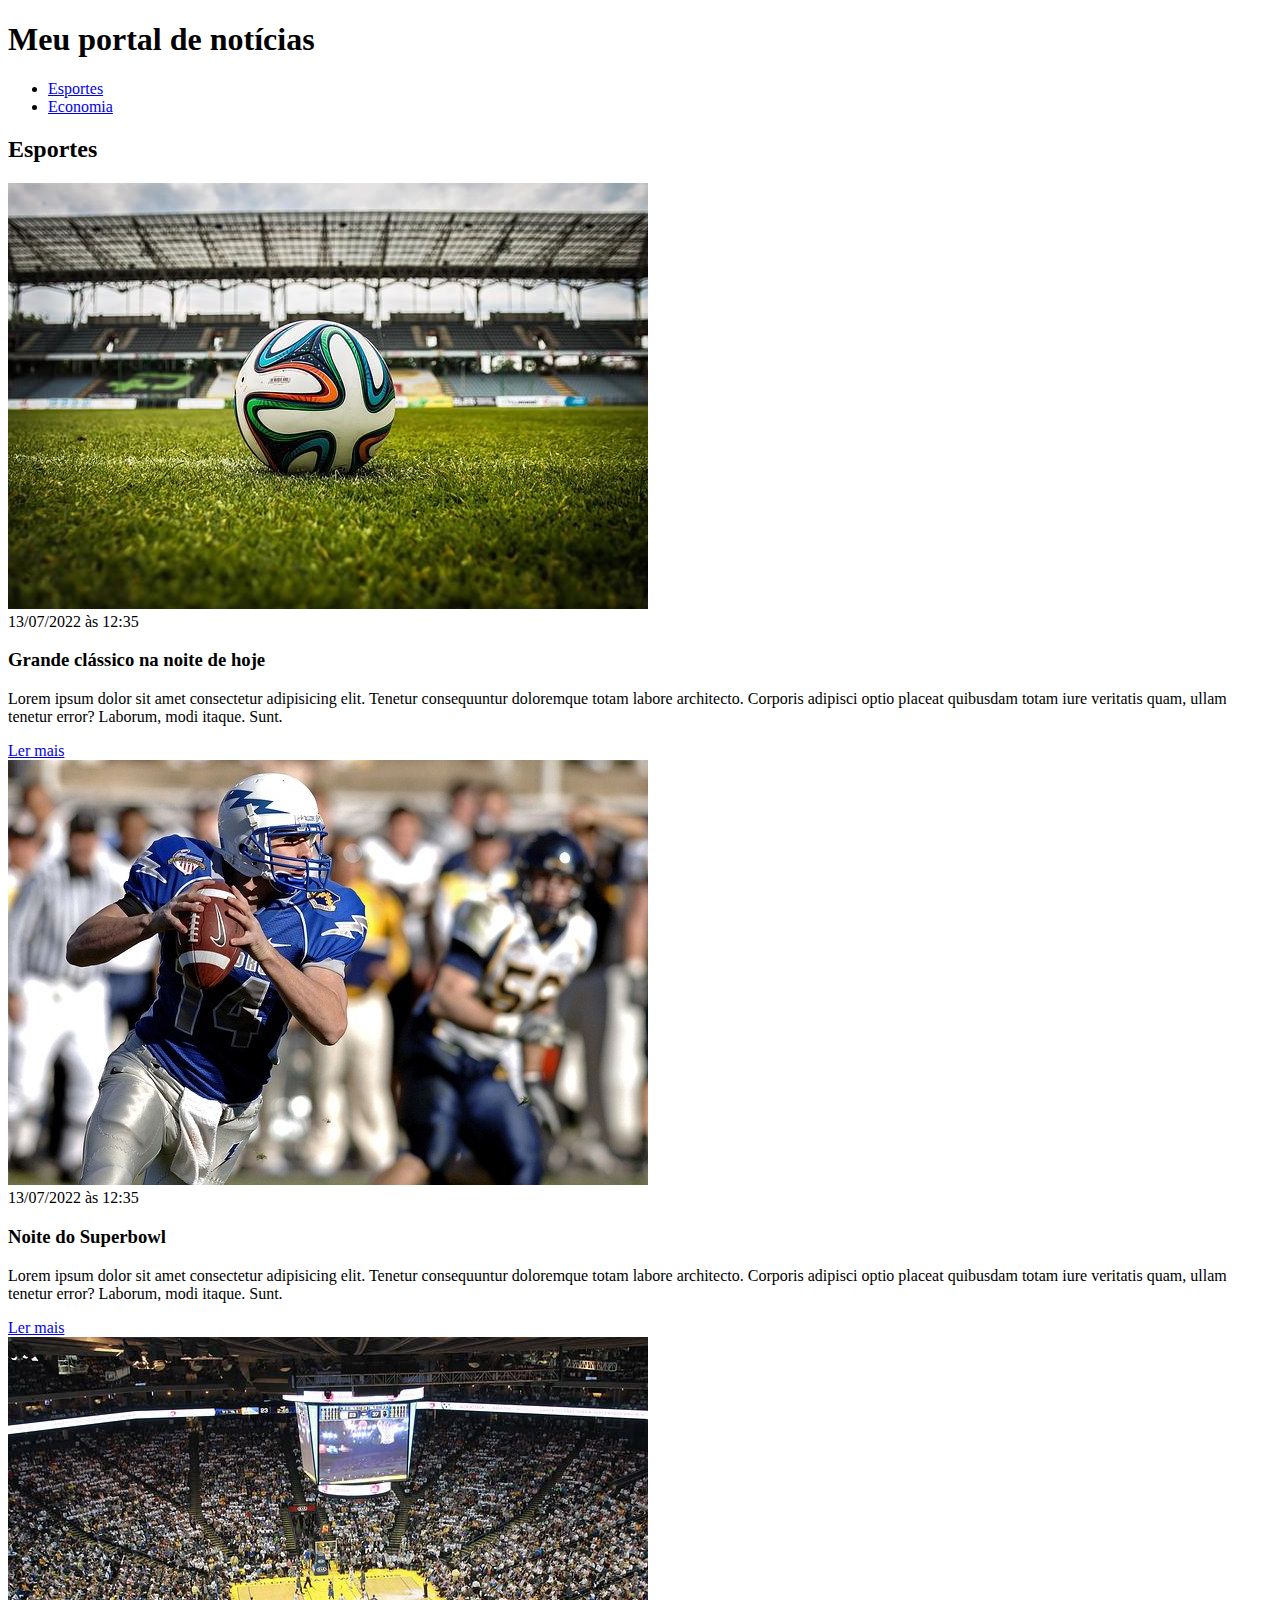
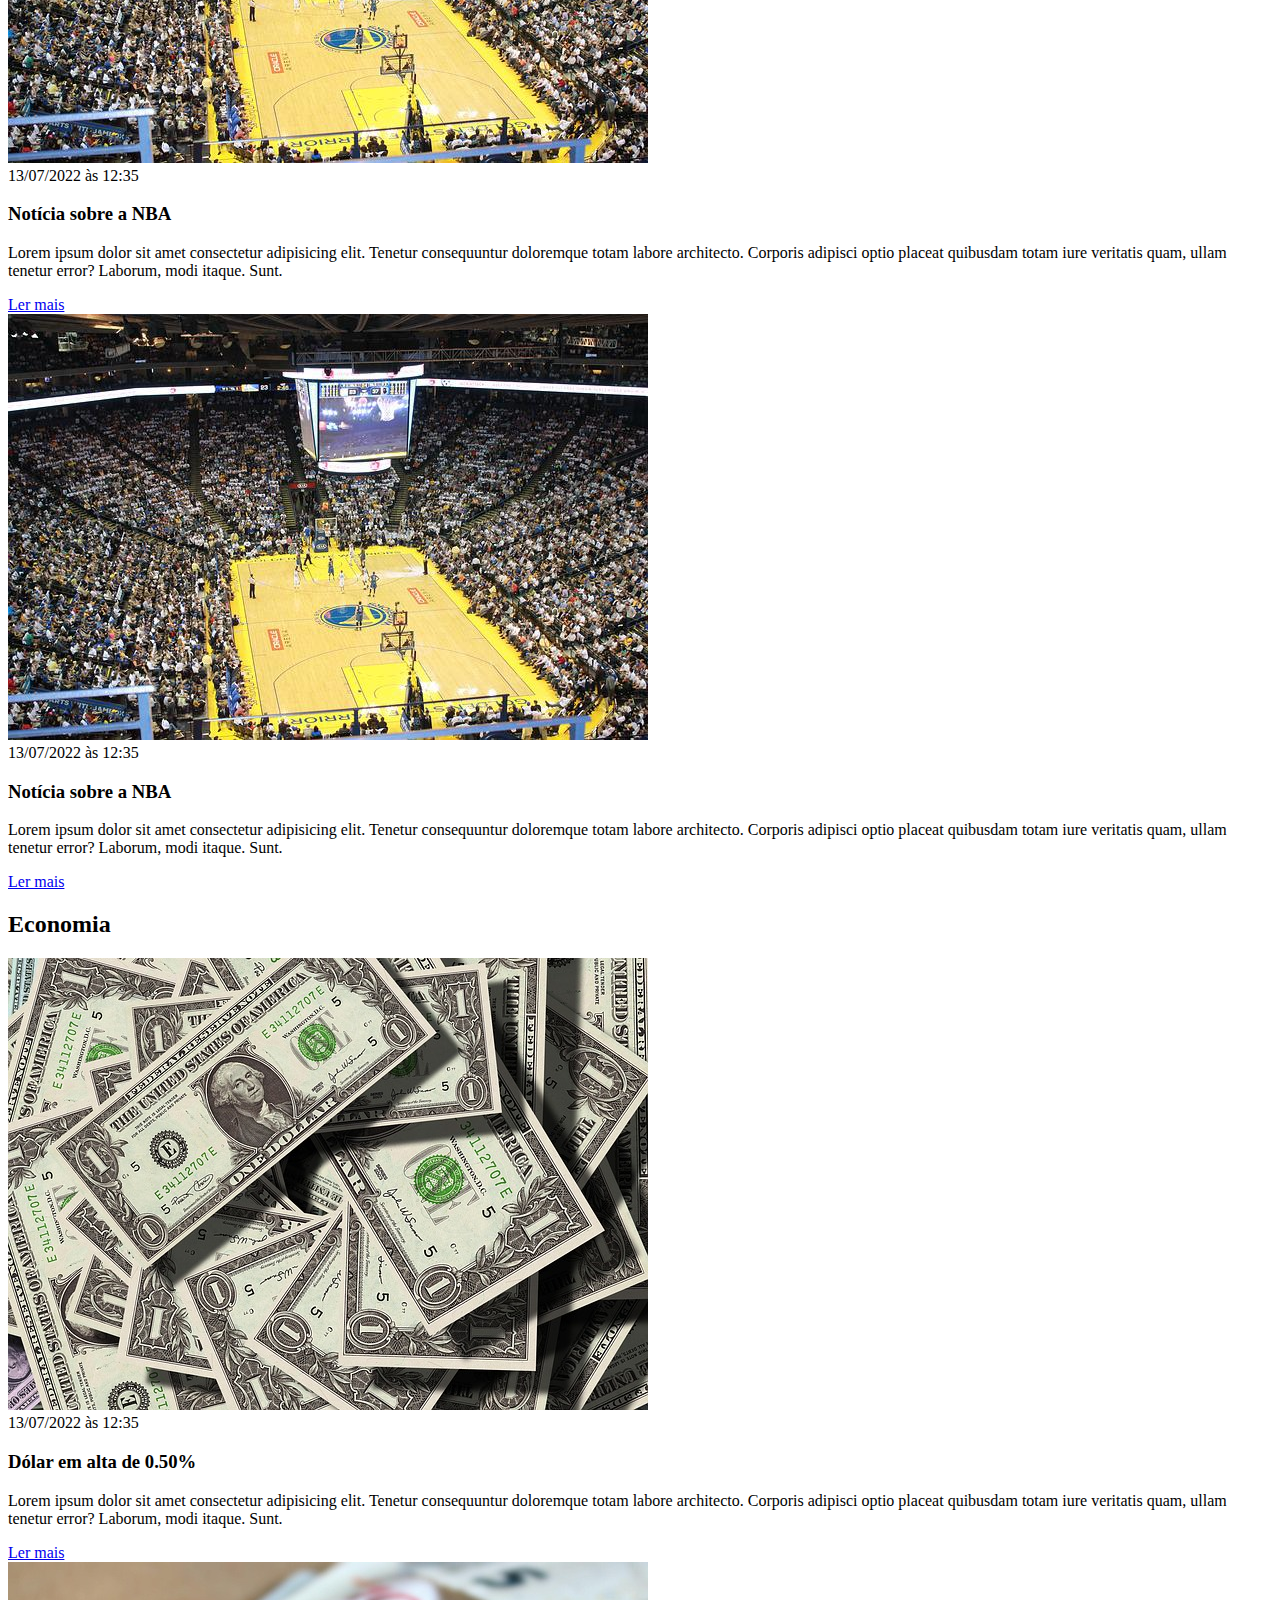
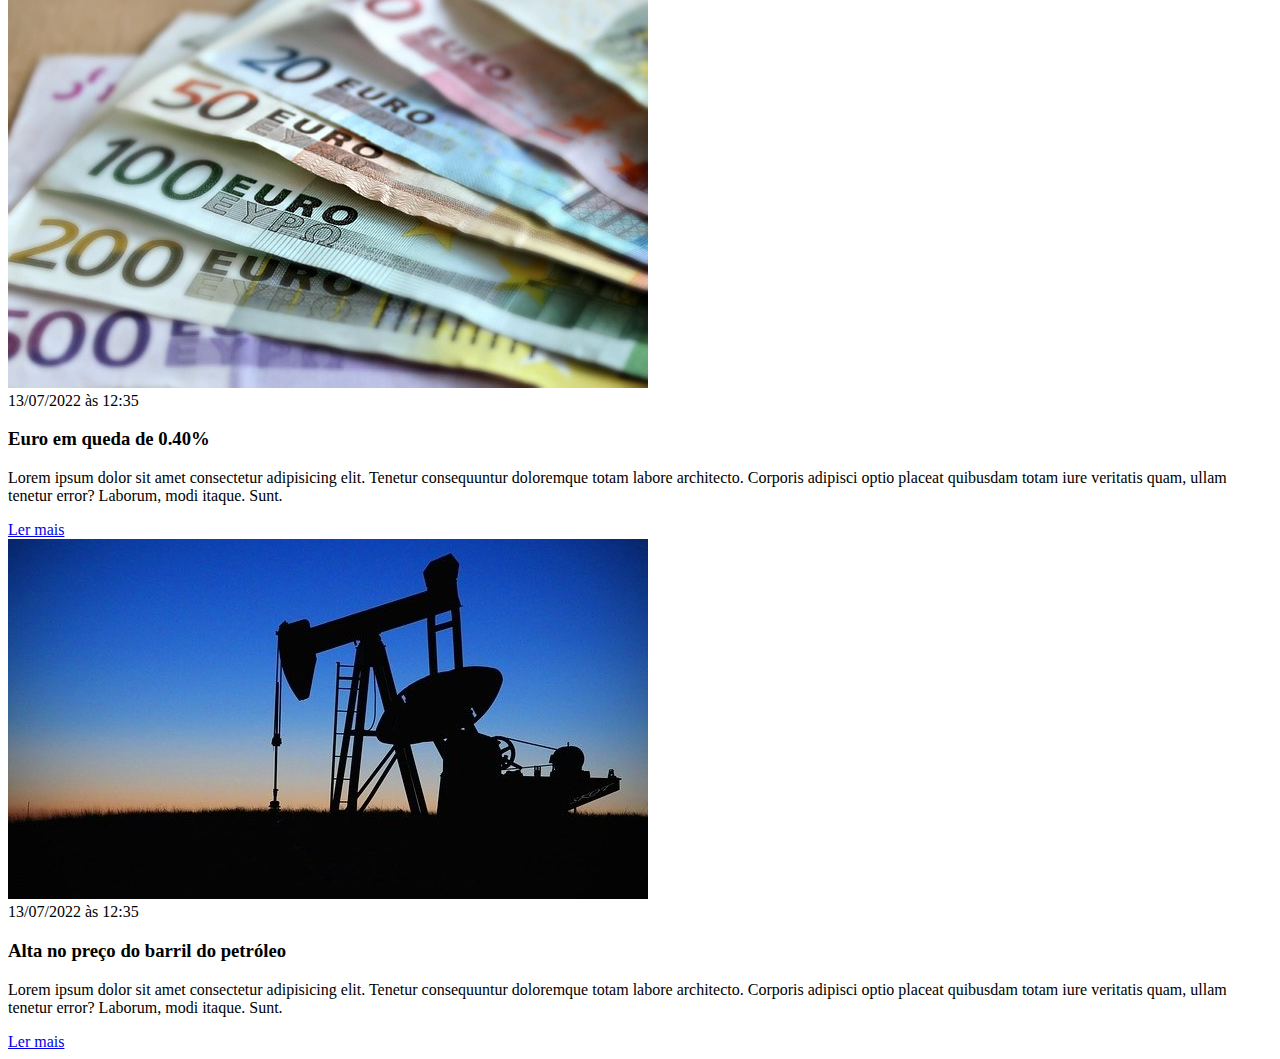
==== Exercicio-css/index.html @ bde7c399 "Parte do Projeto" ====
<!DOCTYPE html>
<html lang="pt-BR">
<head>
    <meta charset="UTF-8">
    <meta http-equiv="X-UA-Compatible" content="IE=edge">
    <meta name="viewport" content="width=device-width, initial-scale=1.0">
    <title>Meu portal de notícias</title>
    <link rel="stylesheet" href="./main.css" />
</head>
<body>
    <header>
        <h1>Meu portal de notícias</h1>
        <nav>
            <ul>
                <li>
                    <a href="#sports" title="Ir para a seção de esportes">Esportes</a>
                </li>
                <li>
                    <a href="#economy" title="Ir para a seção de notícias">Economia</a>
                </li>
            </ul>
        </nav>
    </header>
    <section>
        <h2>Esportes</h2>
        <article>
            <img src="./imagens/futebol.jpg" alt="Bola de futebol no gramado" />
            <header>
                <time>13/07/2022 às 12:35</time>
            </header>
            <h3>Grande clássico na noite de hoje</h3>
            <p>
                Lorem ipsum dolor sit amet consectetur adipisicing elit. Tenetur consequuntur doloremque totam labore architecto. Corporis adipisci optio placeat quibusdam totam iure veritatis quam, ullam tenetur error? Laborum, modi itaque. Sunt.
            </p>
            <a href="#" title="Leia a notícia completa">Ler mais</a>
        </article>
        <article>
            <img src="./imagens/futebol-americano.jpg" alt="Jogador de futebol americano correndo com a bola na mão" />
            <header>
                <time>13/07/2022 às 12:35</time>
            </header>
            <h3>Noite do Superbowl</h3>
            <p>
                Lorem ipsum dolor sit amet consectetur adipisicing elit. Tenetur consequuntur doloremque totam labore architecto. Corporis adipisci optio placeat quibusdam totam iure veritatis quam, ullam tenetur error? Laborum, modi itaque. Sunt.
            </p>
            <a href="#" title="Leia a notícia completa">Ler mais</a>
        </article>
        <article>
            <img src="./imagens/basquete.jpg" title="Vista aérea de uma quadra de basquete" />
            <header>
                <time>13/07/2022 às 12:35</time>
            </header>
            <h3>Notícia sobre a NBA</h3>
            <p>
                Lorem ipsum dolor sit amet consectetur adipisicing elit. Tenetur consequuntur doloremque totam labore architecto. Corporis adipisci optio placeat quibusdam totam iure veritatis quam, ullam tenetur error? Laborum, modi itaque. Sunt.
            </p>
            <a href="#" title="Leia a notícia completa">Ler mais</a>
        </article>
        <article>
            <img src="./imagens/basquete.jpg" title="Vista aérea de uma quadra de basquete" />
            <header>
                <time>13/07/2022 às 12:35</time>
            </header>
            <h3>Notícia sobre a NBA</h3>
            <p>
                Lorem ipsum dolor sit amet consectetur adipisicing elit. Tenetur consequuntur doloremque totam labore architecto. Corporis adipisci optio placeat quibusdam totam iure veritatis quam, ullam tenetur error? Laborum, modi itaque. Sunt.
            </p>
            <a href="#" title="Leia a notícia completa">Ler mais</a>
        </article>
    </section>
    <section>
        <h2>Economia</h2>
        <article>
            <img src="./imagens/dolares.jpg" alt="Muitos dólares" />
            <header>
                <time>13/07/2022 às 12:35</time>
            </header>
            <h3>Dólar em alta de 0.50%</h3>
            <p>
                Lorem ipsum dolor sit amet consectetur adipisicing elit. Tenetur consequuntur doloremque totam labore architecto. Corporis adipisci optio placeat quibusdam totam iure veritatis quam, ullam tenetur error? Laborum, modi itaque. Sunt.
            </p>
            <a href="#" title="Leia a notícia completa">Ler mais</a>
        </article>
        <article>
            <img src="./imagens/euro.jpg" alt="Várias notas de euro" />
            <header>
                <time>13/07/2022 às 12:35</time>
            </header>
            <h3>Euro em queda de 0.40%</h3>
            <p>
                Lorem ipsum dolor sit amet consectetur adipisicing elit. Tenetur consequuntur doloremque totam labore architecto. Corporis adipisci optio placeat quibusdam totam iure veritatis quam, ullam tenetur error? Laborum, modi itaque. Sunt.
            </p>
            <a href="#" title="Leia a notícia completa">Ler mais</a>
        </article>
        <article>
            <img src="./imagens/petroleo.jpg" alt="Extração de petróleo" />
            <header>
                <time>13/07/2022 às 12:35</time>
            </header>
            <h3>Alta no preço do barril do petróleo</h3>
            <p>
                Lorem ipsum dolor sit amet consectetur adipisicing elit. Tenetur consequuntur doloremque totam labore architecto. Corporis adipisci optio placeat quibusdam totam iure veritatis quam, ullam tenetur error? Laborum, modi itaque. Sunt.
            </p>
            <a href="#" title="Leia a notícia completa">Ler mais</a>
        </article>
    </section>
</body>
</html>
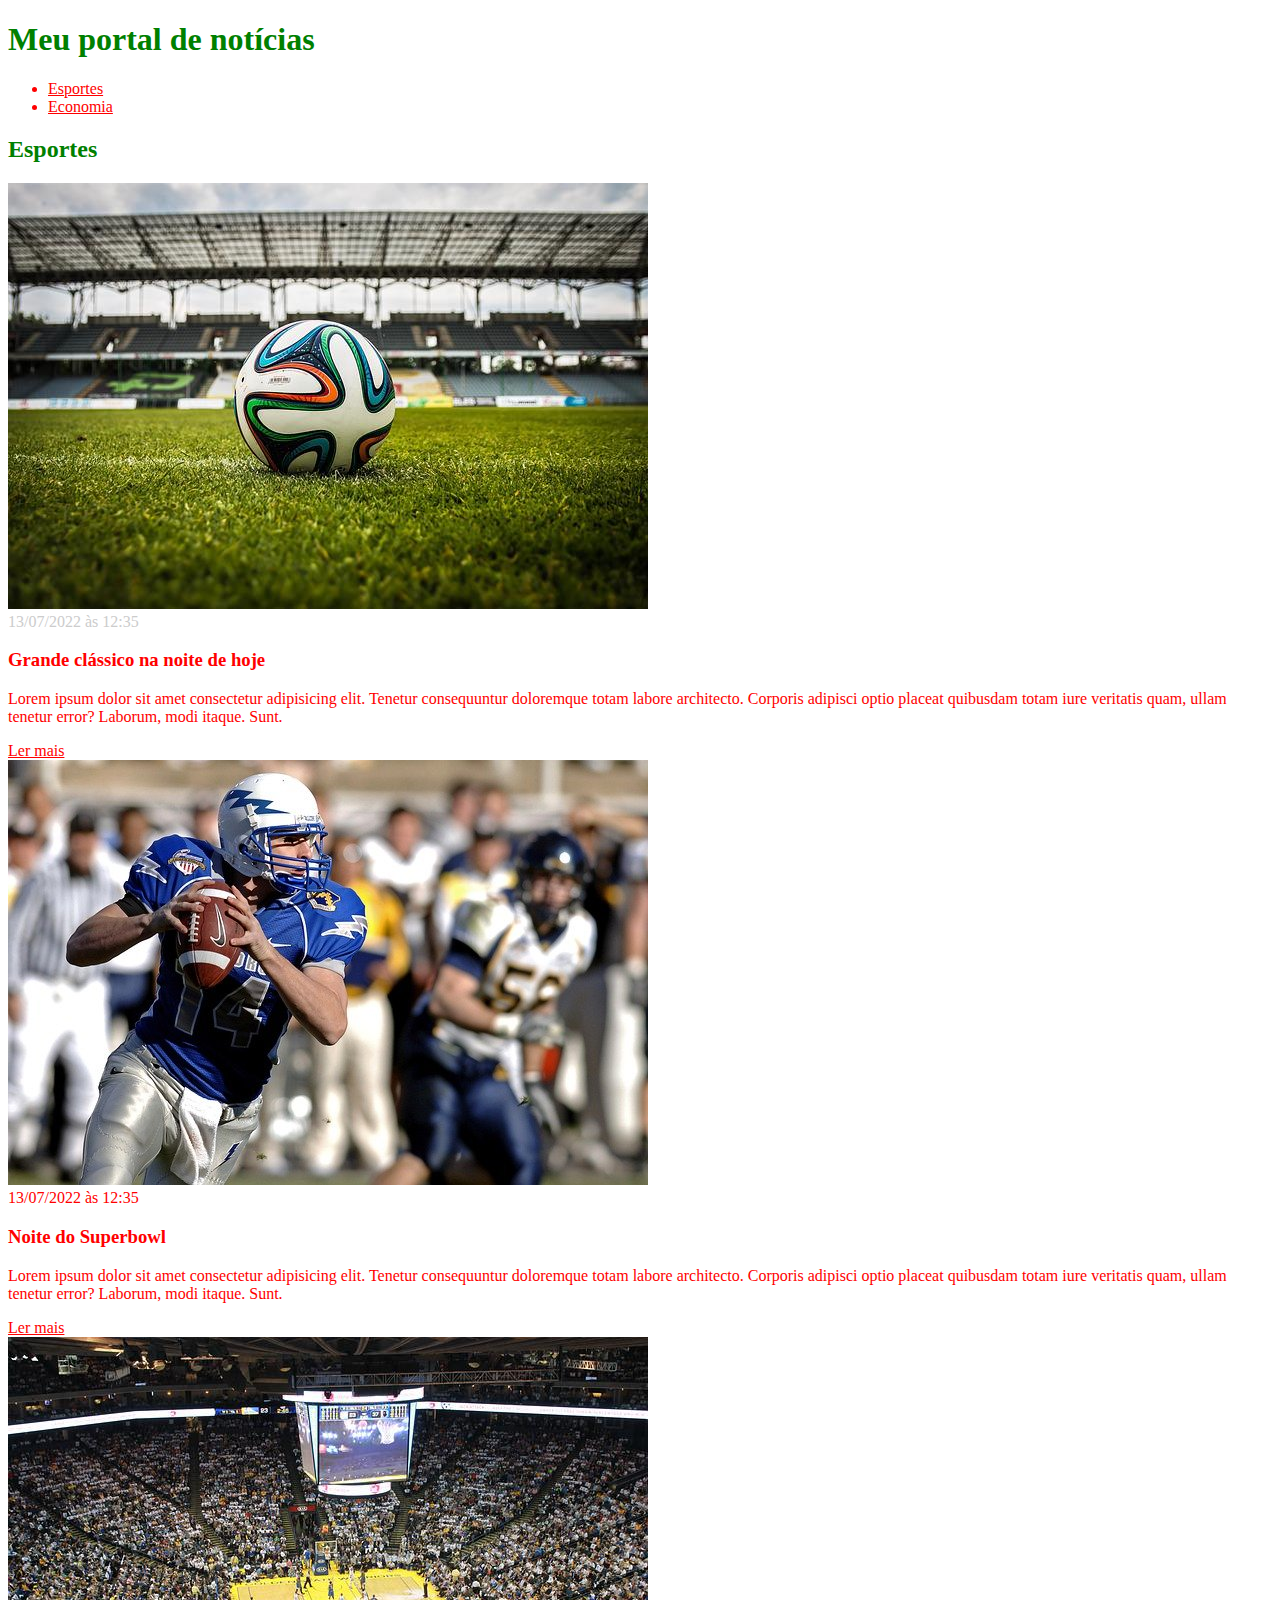
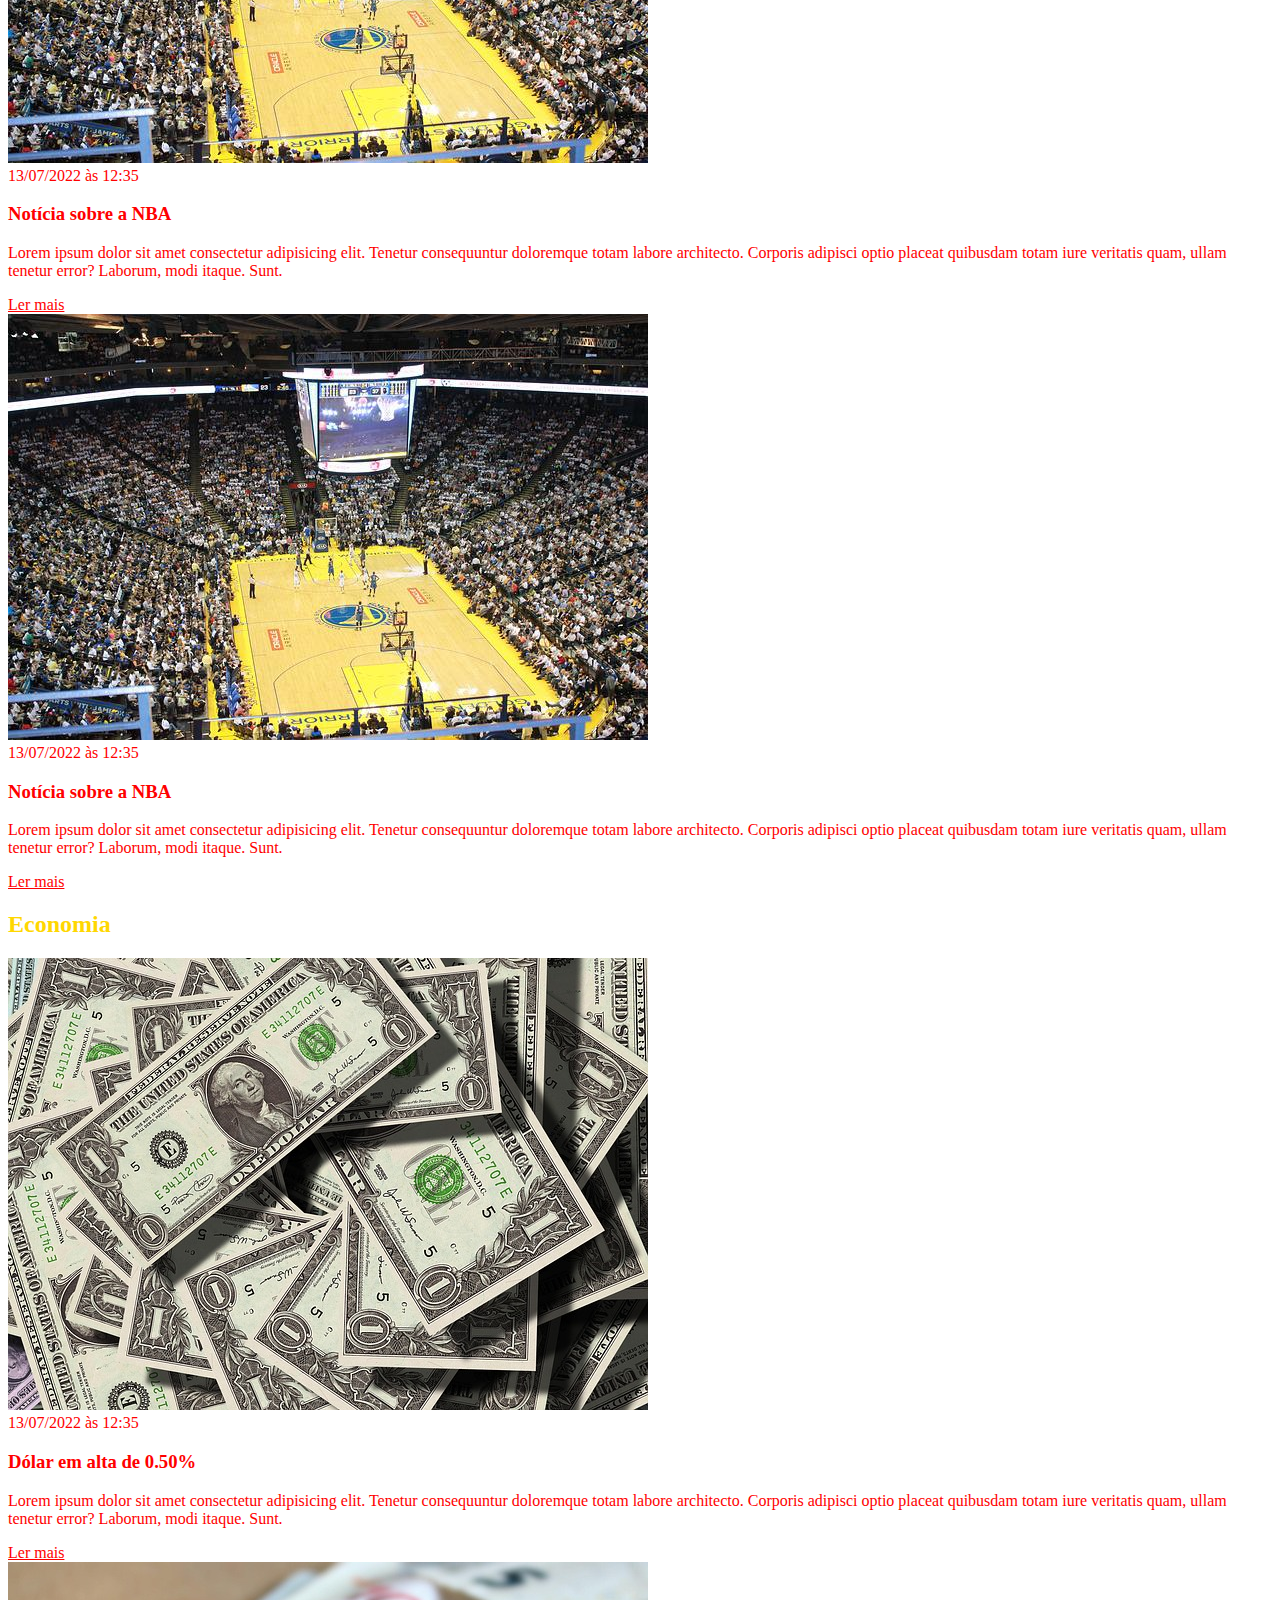
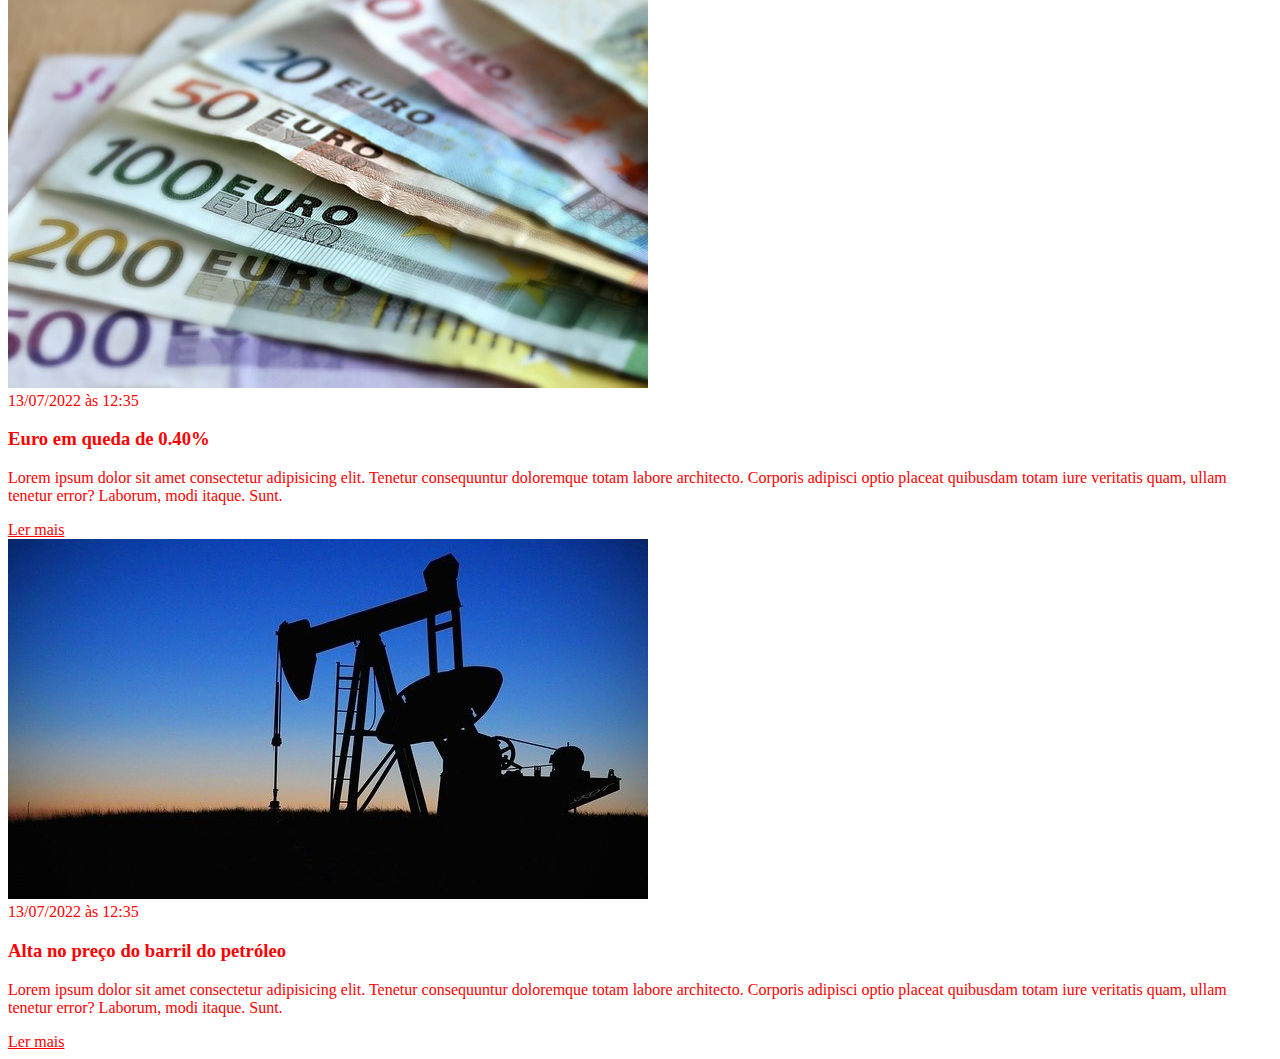
==== commit ab0716b6: "utilizando seletores na pagina" ====
--- a/Exercicio-css/index.html
+++ b/Exercicio-css/index.html
@@ -21,12 +21,12 @@
             </ul>
         </nav>
     </header>
-    <section>
+    <section id="sports">
         <h2>Esportes</h2>
         <article>
             <img src="./imagens/futebol.jpg" alt="Bola de futebol no gramado" />
             <header>
-                <time>13/07/2022 às 12:35</time>
+                <time class="creation-date">13/07/2022 às 12:35</time>
             </header>
             <h3>Grande clássico na noite de hoje</h3>
             <p>
@@ -68,7 +68,9 @@
             <a href="#" title="Leia a notícia completa">Ler mais</a>
         </article>
     </section>
-    <section>
+
+
+    <section id="economy">
         <h2>Economia</h2>
         <article>
             <img src="./imagens/dolares.jpg" alt="Muitos dólares" />
--- a/Exercicio-css/main.css
+++ b/Exercicio-css/main.css
@@ -0,0 +1,19 @@
+h1{
+    color: green;
+}
+
+h2{
+    color: green;
+}
+
+#economy h2{
+    color: gold;
+}
+
+.creation-date{
+    color: #ccc;
+}
+
+*{
+    color: red;
+}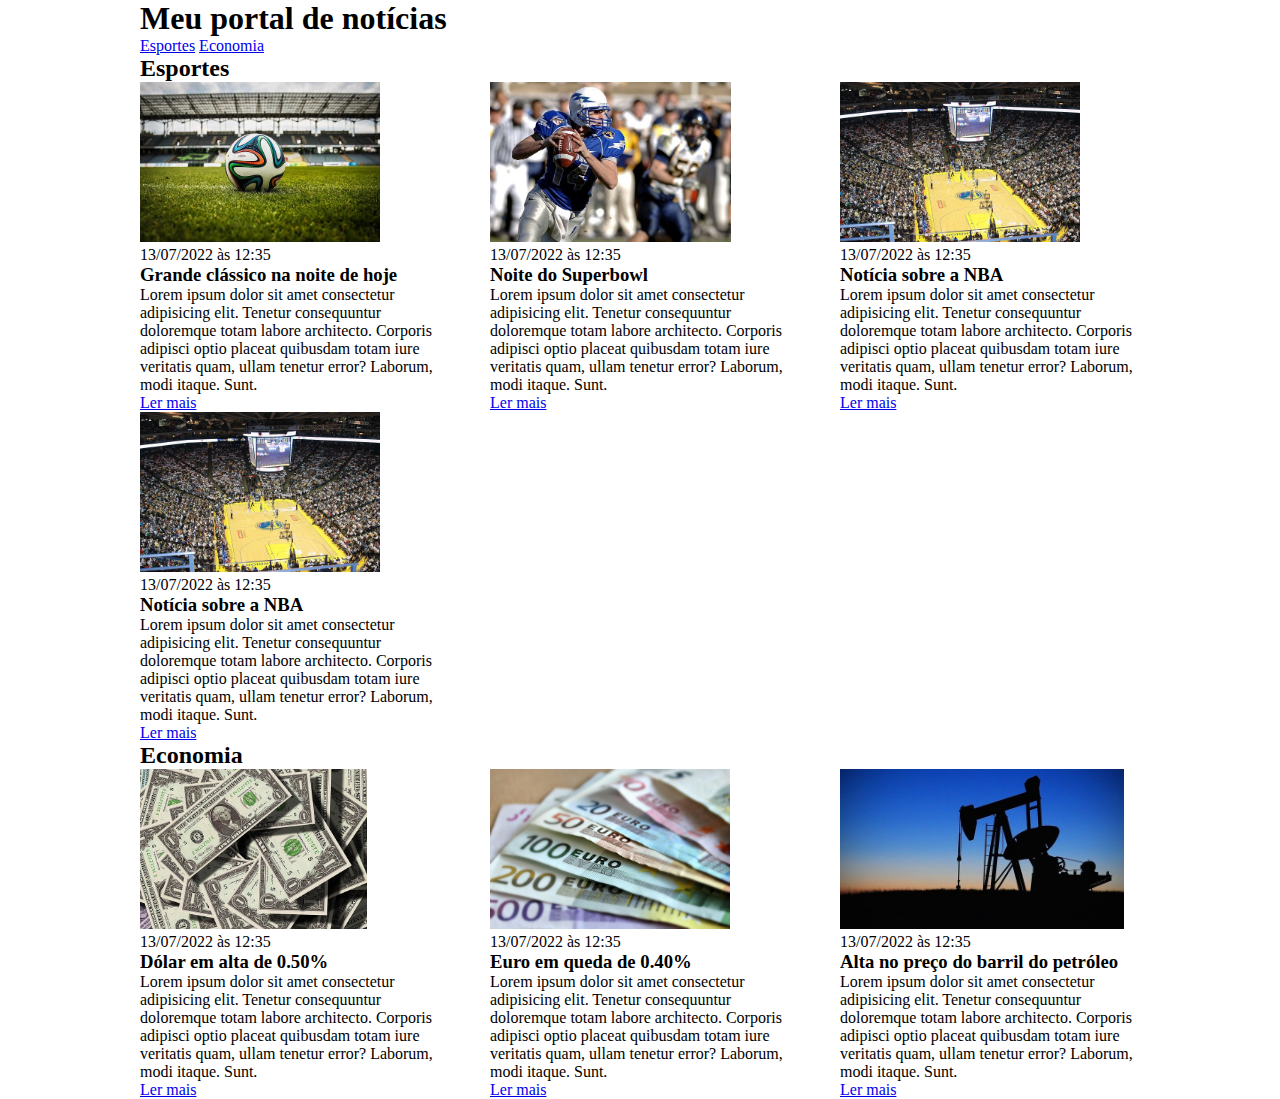
==== commit f0a9f8cf: "Definindo o display" ====
--- a/Exercicio-css/index.html
+++ b/Exercicio-css/index.html
@@ -9,102 +9,117 @@
 </head>
 <body>
     <header>
-        <h1>Meu portal de notícias</h1>
-        <nav>
-            <ul>
-                <li>
-                    <a href="#sports" title="Ir para a seção de esportes">Esportes</a>
-                </li>
-                <li>
-                    <a href="#economy" title="Ir para a seção de notícias">Economia</a>
-                </li>
-            </ul>
-        </nav>
+           <div class="container">
+            <h1>Meu portal de notícias</h1>
+            <nav>
+                <ul>
+                    <li>
+                        <a href="#sports" title="Ir para a seção de esportes">Esportes</a>
+                    </li>
+                    <li>
+                        <a href="#economy" title="Ir para a seção de notícias">Economia</a>
+                    </li>
+                </ul>
+            </nav>
+           </div>
     </header>
-    <section id="sports">
-        <h2>Esportes</h2>
-        <article>
-            <img src="./imagens/futebol.jpg" alt="Bola de futebol no gramado" />
-            <header>
-                <time class="creation-date">13/07/2022 às 12:35</time>
-            </header>
-            <h3>Grande clássico na noite de hoje</h3>
-            <p>
-                Lorem ipsum dolor sit amet consectetur adipisicing elit. Tenetur consequuntur doloremque totam labore architecto. Corporis adipisci optio placeat quibusdam totam iure veritatis quam, ullam tenetur error? Laborum, modi itaque. Sunt.
-            </p>
-            <a href="#" title="Leia a notícia completa">Ler mais</a>
-        </article>
-        <article>
-            <img src="./imagens/futebol-americano.jpg" alt="Jogador de futebol americano correndo com a bola na mão" />
-            <header>
-                <time>13/07/2022 às 12:35</time>
-            </header>
-            <h3>Noite do Superbowl</h3>
-            <p>
-                Lorem ipsum dolor sit amet consectetur adipisicing elit. Tenetur consequuntur doloremque totam labore architecto. Corporis adipisci optio placeat quibusdam totam iure veritatis quam, ullam tenetur error? Laborum, modi itaque. Sunt.
-            </p>
-            <a href="#" title="Leia a notícia completa">Ler mais</a>
-        </article>
-        <article>
-            <img src="./imagens/basquete.jpg" title="Vista aérea de uma quadra de basquete" />
-            <header>
-                <time>13/07/2022 às 12:35</time>
-            </header>
-            <h3>Notícia sobre a NBA</h3>
-            <p>
-                Lorem ipsum dolor sit amet consectetur adipisicing elit. Tenetur consequuntur doloremque totam labore architecto. Corporis adipisci optio placeat quibusdam totam iure veritatis quam, ullam tenetur error? Laborum, modi itaque. Sunt.
-            </p>
-            <a href="#" title="Leia a notícia completa">Ler mais</a>
-        </article>
-        <article>
-            <img src="./imagens/basquete.jpg" title="Vista aérea de uma quadra de basquete" />
-            <header>
-                <time>13/07/2022 às 12:35</time>
-            </header>
-            <h3>Notícia sobre a NBA</h3>
-            <p>
-                Lorem ipsum dolor sit amet consectetur adipisicing elit. Tenetur consequuntur doloremque totam labore architecto. Corporis adipisci optio placeat quibusdam totam iure veritatis quam, ullam tenetur error? Laborum, modi itaque. Sunt.
-            </p>
-            <a href="#" title="Leia a notícia completa">Ler mais</a>
-        </article>
+    
+    <section class="sportes">
+        <div class="container">
+
+            <h2>Esportes</h2>
+                <div class="articles">
+                    <article>
+                        <img src="./imagens/futebol.jpg" alt="Bola de futebol no gramado" />
+                        <header>
+                            <time>13/07/2022 às 12:35</time>
+                        </header>
+                        <h3>Grande clássico na noite de hoje</h3>
+                        <p>
+                            Lorem ipsum dolor sit amet consectetur adipisicing elit. Tenetur consequuntur doloremque totam labore architecto. Corporis adipisci optio placeat quibusdam totam iure veritatis quam, ullam tenetur error? Laborum, modi itaque. Sunt.
+                        </p>
+                        <a href="#" title="Leia a notícia completa">Ler mais</a>
+                    </article>
+            
+                    <article>
+                        <img src="./imagens/futebol-americano.jpg" alt="Jogador de futebol americano correndo com a bola na mão" />
+                        <header>
+                            <time>13/07/2022 às 12:35</time>
+                        </header>
+                        <h3>Noite do Superbowl</h3>
+                        <p>
+                            Lorem ipsum dolor sit amet consectetur adipisicing elit. Tenetur consequuntur doloremque totam labore architecto. Corporis adipisci optio placeat quibusdam totam iure veritatis quam, ullam tenetur error? Laborum, modi itaque. Sunt.
+                        </p>
+                        <a href="#" title="Leia a notícia completa">Ler mais</a>
+                    </article>
+            
+                    <article>
+                        <img src="./imagens/basquete.jpg" title="Vista aérea de uma quadra de basquete" />
+                        <header>
+                            <time>13/07/2022 às 12:35</time>
+                        </header>
+                        <h3>Notícia sobre a NBA</h3>
+                        <p>
+                            Lorem ipsum dolor sit amet consectetur adipisicing elit. Tenetur consequuntur doloremque totam labore architecto. Corporis adipisci optio placeat quibusdam totam iure veritatis quam, ullam tenetur error? Laborum, modi itaque. Sunt.
+                        </p>
+                        <a href="#" title="Leia a notícia completa">Ler mais</a>
+                    </article>
+
+                    <article>
+                        <img src="./imagens/basquete.jpg" title="Vista aérea de uma quadra de basquete" />
+                        <header>
+                            <time>13/07/2022 às 12:35</time>
+                        </header>
+                        <h3>Notícia sobre a NBA</h3>
+                        <p>
+                            Lorem ipsum dolor sit amet consectetur adipisicing elit. Tenetur consequuntur doloremque totam labore architecto. Corporis adipisci optio placeat quibusdam totam iure veritatis quam, ullam tenetur error? Laborum, modi itaque. Sunt.
+                        </p>
+                        <a href="#" title="Leia a notícia completa">Ler mais</a>
+                    </article>
+                </div>
+        </div>
     </section>
 
 
     <section id="economy">
-        <h2>Economia</h2>
-        <article>
-            <img src="./imagens/dolares.jpg" alt="Muitos dólares" />
-            <header>
-                <time>13/07/2022 às 12:35</time>
-            </header>
-            <h3>Dólar em alta de 0.50%</h3>
-            <p>
-                Lorem ipsum dolor sit amet consectetur adipisicing elit. Tenetur consequuntur doloremque totam labore architecto. Corporis adipisci optio placeat quibusdam totam iure veritatis quam, ullam tenetur error? Laborum, modi itaque. Sunt.
-            </p>
-            <a href="#" title="Leia a notícia completa">Ler mais</a>
-        </article>
-        <article>
-            <img src="./imagens/euro.jpg" alt="Várias notas de euro" />
-            <header>
-                <time>13/07/2022 às 12:35</time>
-            </header>
-            <h3>Euro em queda de 0.40%</h3>
-            <p>
-                Lorem ipsum dolor sit amet consectetur adipisicing elit. Tenetur consequuntur doloremque totam labore architecto. Corporis adipisci optio placeat quibusdam totam iure veritatis quam, ullam tenetur error? Laborum, modi itaque. Sunt.
-            </p>
-            <a href="#" title="Leia a notícia completa">Ler mais</a>
-        </article>
-        <article>
-            <img src="./imagens/petroleo.jpg" alt="Extração de petróleo" />
-            <header>
-                <time>13/07/2022 às 12:35</time>
-            </header>
-            <h3>Alta no preço do barril do petróleo</h3>
-            <p>
-                Lorem ipsum dolor sit amet consectetur adipisicing elit. Tenetur consequuntur doloremque totam labore architecto. Corporis adipisci optio placeat quibusdam totam iure veritatis quam, ullam tenetur error? Laborum, modi itaque. Sunt.
-            </p>
-            <a href="#" title="Leia a notícia completa">Ler mais</a>
-        </article>
+        <div class="container">
+            <h2>Economia</h2>
+                <div class="articles">
+                    <article>
+                        <img src="./imagens/dolares.jpg" alt="Muitos dólares" />
+                        <header>
+                            <time>13/07/2022 às 12:35</time>
+                        </header>
+                        <h3>Dólar em alta de 0.50%</h3>
+                        <p>
+                            Lorem ipsum dolor sit amet consectetur adipisicing elit. Tenetur consequuntur doloremque totam labore architecto. Corporis adipisci optio placeat quibusdam totam iure veritatis quam, ullam tenetur error? Laborum, modi itaque. Sunt.
+                        </p>
+                        <a href="#" title="Leia a notícia completa">Ler mais</a>
+                    </article>
+                    <article>
+                        <img src="./imagens/euro.jpg" alt="Várias notas de euro" />
+                        <header>
+                            <time>13/07/2022 às 12:35</time>
+                        </header>
+                        <h3>Euro em queda de 0.40%</h3>
+                        <p>
+                            Lorem ipsum dolor sit amet consectetur adipisicing elit. Tenetur consequuntur doloremque totam labore architecto. Corporis adipisci optio placeat quibusdam totam iure veritatis quam, ullam tenetur error? Laborum, modi itaque. Sunt.
+                        </p>
+                        <a href="#" title="Leia a notícia completa">Ler mais</a>
+                    </article>
+                    <article>
+                        <img src="./imagens/petroleo.jpg" alt="Extração de petróleo" />
+                        <header>
+                            <time>13/07/2022 às 12:35</time>
+                        </header>
+                        <h3>Alta no preço do barril do petróleo</h3>
+                        <p>
+                            Lorem ipsum dolor sit amet consectetur adipisicing elit. Tenetur consequuntur doloremque totam labore architecto. Corporis adipisci optio placeat quibusdam totam iure veritatis quam, ullam tenetur error? Laborum, modi itaque. Sunt.
+                        </p>
+                        <a href="#" title="Leia a notícia completa">Ler mais</a>
+                    </article>
+                </div>
+        </div>
     </section>
 </body>
 </html>--- a/Exercicio-css/main.css
+++ b/Exercicio-css/main.css
@@ -1,19 +1,29 @@
-h1{
-    color: green;
+*{
+    box-sizing: border-box;
+    margin: 0;
+    padding: 0;
+    
 }
 
-h2{
-    color: green;
+header li{
+    display: inline;
 }
 
-#economy h2{
-    color: gold;
+.container{
+    width: 1000px;
+    margin: 0 auto;
 }
 
-.creation-date{
-    color: #ccc;
+.articles{
+    display: flex;
+    flex-wrap: wrap;
+    justify-content: space-between;
 }
 
-*{
-    color: red;
+.articles article img{
+    height: 160px;
+}
+
+.articles article{
+    width: 30%;
 }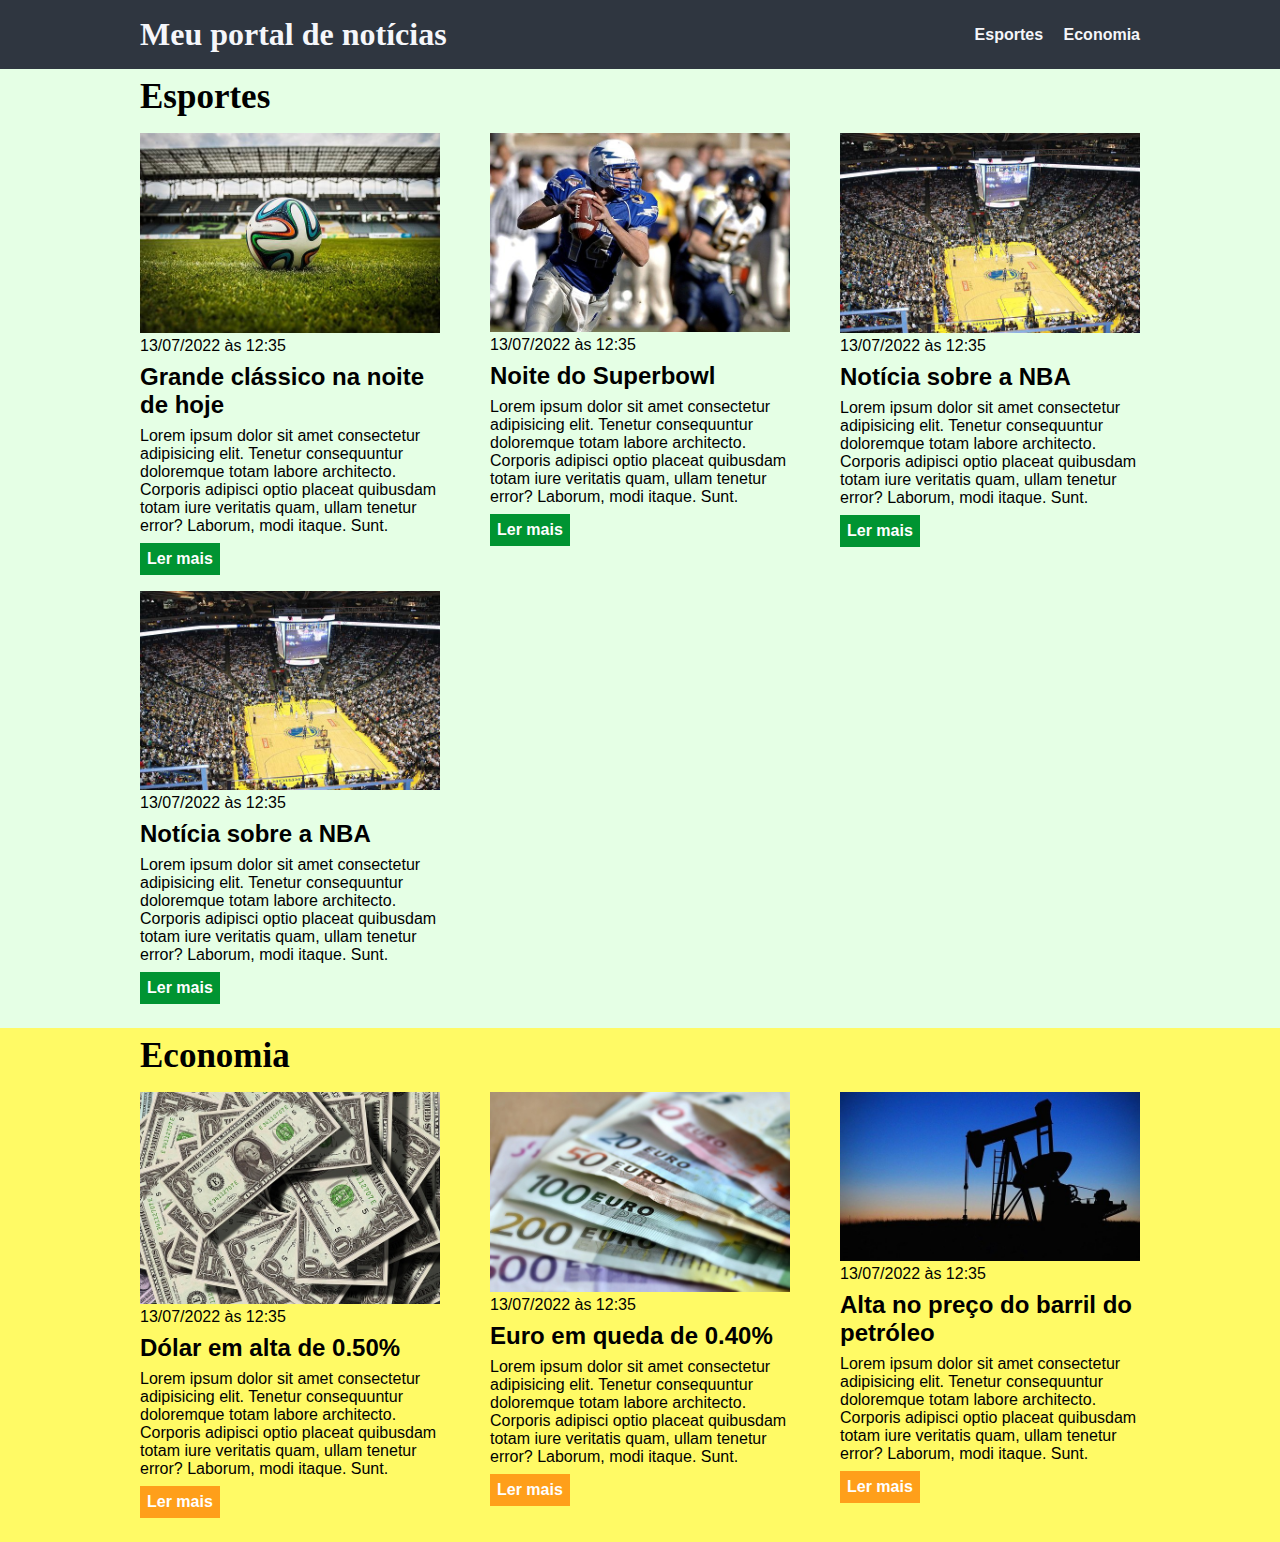
==== commit bef676a2: "alterando os textos da pagina" ====
--- a/Exercicio-css/index.html
+++ b/Exercicio-css/index.html
@@ -24,7 +24,7 @@
            </div>
     </header>
     
-    <section class="sportes">
+    <section id="sports">
         <div class="container">
 
             <h2>Esportes</h2>
--- a/Exercicio-css/main.css
+++ b/Exercicio-css/main.css
@@ -5,8 +5,28 @@
     
 }
 
+body > header{
+    background-color: #2f3640;
+    padding: 16px 0;
+    color: #f5f6fa;
+}
+
+header .container{
+    display: flex;
+    align-items: center;
+    justify-content: space-between;
+    font-weight: bold;
+}
+
 header li{
     display: inline;
+    font-family: Arial, Helvetica, sans-serif;
+    margin-left: 16px;
+}
+
+header li a {
+    color: #f5f6fa;
+    text-decoration: none;
 }
 
 .container{
@@ -21,9 +41,68 @@
 }
 
 .articles article img{
-    height: 160px;
+    /*height: 160px;*/
+    width: 100%;
 }
 
 .articles article{
     width: 30%;
+}
+
+section{
+    padding: 8px 0;
+}
+
+section h2,
+.articles article{
+    margin-bottom: 16px;
+}
+section h2{
+    font-size: 35px;
+}
+
+.articles article h3{
+    margin-top: 8px;
+    margin-bottom: 8px;
+}
+
+.articles article a{
+    background-color: blue;
+    color: #fff;
+    padding: 7px;
+    display: inline-block;
+    text-decoration: none;
+    font-weight: bold;
+    margin-top: 8px;
+
+}
+.articles article a:hover{
+    text-decoration: underline;
+}
+
+.articles article p,
+.articles article{
+    font-family: Arial, Helvetica, sans-serif;
+
+}
+
+.articles article h3{
+    font-size: 24px;
+}
+ 
+#sports{
+    background-color: rgba(0, 255, 0, 0.1);
+}
+
+#sports .articles article a{
+    background-color: #009432;
+}
+
+#economy{
+    background-color: #fffa65;
+
+}
+
+#economy .articles article a{
+    background-color: #ff9f1a;
 }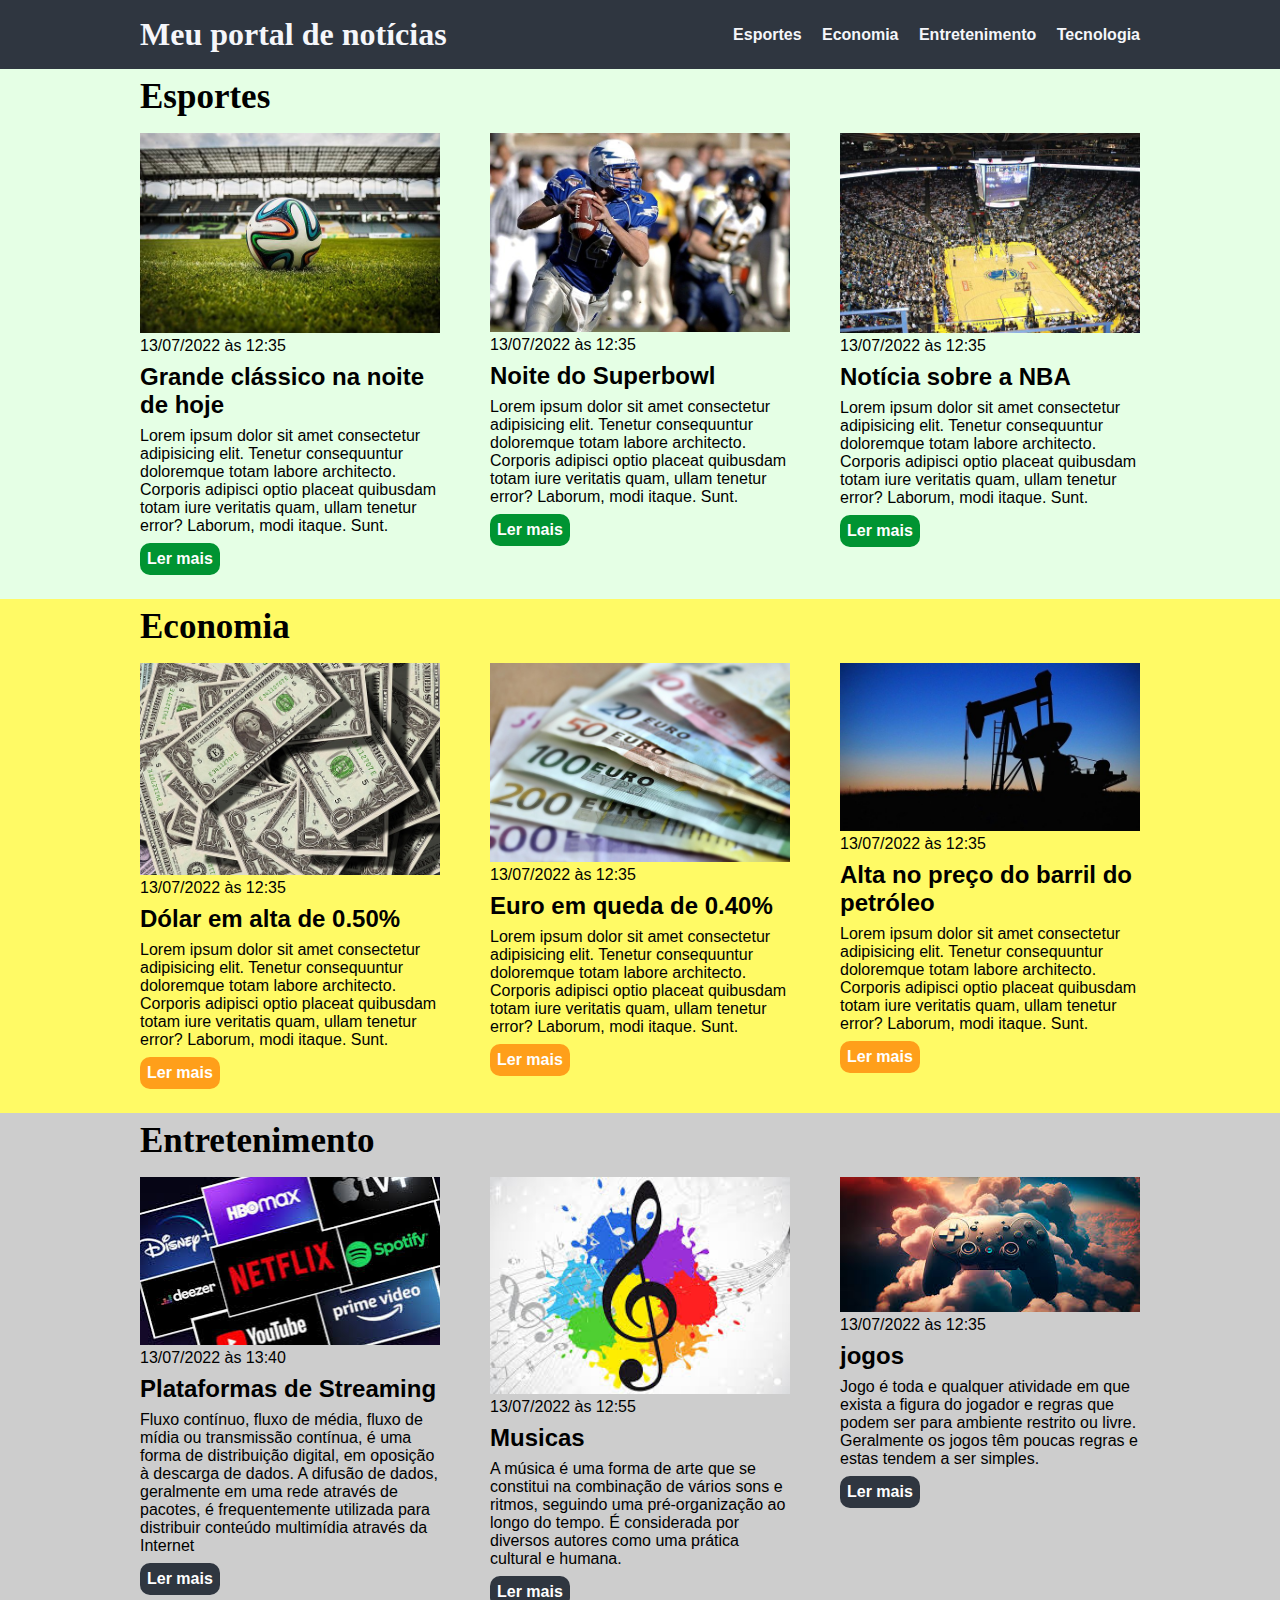
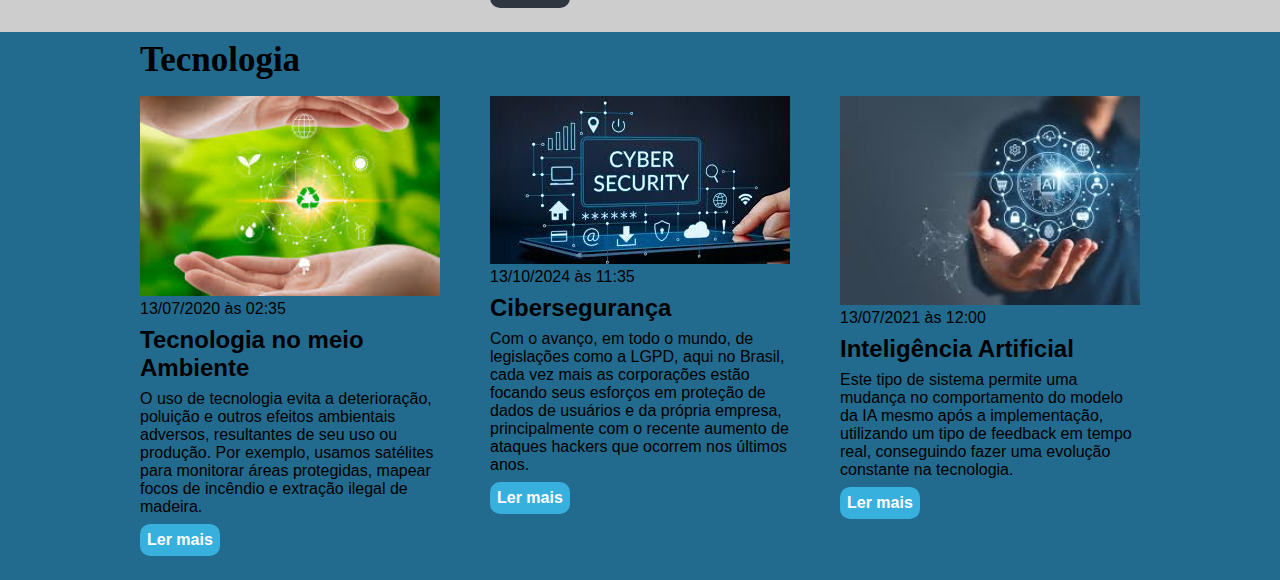
==== commit ccb9747d: "adicinando dois layout e finalizando o projeto com css" ====
--- a/Exercicio-css/index.html
+++ b/Exercicio-css/index.html
@@ -19,6 +19,12 @@
                     <li>
                         <a href="#economy" title="Ir para a seção de notícias">Economia</a>
                     </li>
+                    <li>
+                        <a href="#entretenimento" title="Ir para a seção de notícias">Entretenimento</a>
+                    </li>
+                    <li>
+                        <a href="#tecnologia" title="Ir para a seção de notícias">Tecnologia</a>
+                    </li>
                 </ul>
             </nav>
            </div>
@@ -65,17 +71,6 @@
                         <a href="#" title="Leia a notícia completa">Ler mais</a>
                     </article>
 
-                    <article>
-                        <img src="./imagens/basquete.jpg" title="Vista aérea de uma quadra de basquete" />
-                        <header>
-                            <time>13/07/2022 às 12:35</time>
-                        </header>
-                        <h3>Notícia sobre a NBA</h3>
-                        <p>
-                            Lorem ipsum dolor sit amet consectetur adipisicing elit. Tenetur consequuntur doloremque totam labore architecto. Corporis adipisci optio placeat quibusdam totam iure veritatis quam, ullam tenetur error? Laborum, modi itaque. Sunt.
-                        </p>
-                        <a href="#" title="Leia a notícia completa">Ler mais</a>
-                    </article>
                 </div>
         </div>
     </section>
@@ -121,5 +116,93 @@
                 </div>
         </div>
     </section>
+
+    <section id="entretenimento">
+        <div class="container">
+            <h2>Entretenimento</h2>
+                <div class="articles">
+                    <article>
+                        <img src="./imagens/entrete1.jpeg" alt="Muitos dólares" />
+                        <header>
+                            <time>13/07/2022 às 13:40</time>
+                        </header>
+                        <h3>Plataformas de Streaming</h3>
+                        <p>
+                            Fluxo contínuo, fluxo de média, fluxo de mídia ou transmissão contínua, é uma forma de distribuição digital, em oposição à descarga de dados. A difusão de dados, geralmente em uma rede através de pacotes, é frequentemente utilizada para distribuir conteúdo multimídia através da Internet
+                        </p>
+                        <a href="#" title="Leia a notícia completa">Ler mais</a>
+                    </article>
+
+                    <article>
+                        <img src="./imagens/entrete2.jpeg" alt="Várias notas de euro" />
+                        <header>
+                            <time>13/07/2022 às 12:55</time>
+                        </header>
+                        <h3>Musicas</h3>
+                        <p>
+                            A música é uma forma de arte que se constitui na combinação de vários sons e ritmos, seguindo uma pré-organização ao longo do tempo. É considerada por diversos autores como uma prática cultural e humana.
+                        </p>
+                        <a href="#" title="Leia a notícia completa">Ler mais</a>
+                    </article>
+
+                    <article>
+                        <img src="./imagens/entrete3.jpeg" alt="Extração de petróleo" />
+                        <header>
+                            <time>13/07/2022 às 12:35</time>
+                        </header>
+                        <h3>jogos</h3>
+                        <p>
+                            Jogo é toda e qualquer atividade em que exista a figura do jogador e regras que podem ser para ambiente restrito ou livre. Geralmente os jogos têm poucas regras e estas tendem a ser simples.
+                        </p>
+                        <a href="#" title="Leia a notícia completa">Ler mais</a>
+                    </article>
+                </div>
+        </div>
+    </section>
+
+    <section id="tecnologia">
+        <div class="container">
+            <h2>Tecnologia</h2>
+                <div class="articles">
+                    <article>
+                        <img src="./imagens/tec1.jpeg" alt="Muitos dólares" />
+                        <header>
+                            <time>13/07/2020 às 02:35</time>
+                        </header>
+                        <h3>Tecnologia no meio Ambiente</h3>
+                        <p>
+                            O uso de tecnologia evita a deterioração, poluição e outros efeitos ambientais adversos, resultantes de seu uso ou produção. Por exemplo, usamos satélites para monitorar áreas protegidas, mapear focos de incêndio e extração ilegal de madeira.
+                        </p>
+                        <a href="#" title="Leia a notícia completa">Ler mais</a>
+                    </article>
+
+                    <article>
+                        <img src="./imagens/tec2.jpeg" alt="Várias notas de euro" />
+                        <header>
+                            <time>13/10/2024 às 11:35</time>
+                        </header>
+                        <h3>Cibersegurança</h3>
+                        <p>
+                            Com o avanço, em todo o mundo, de legislações como a LGPD, aqui no Brasil, cada vez mais as corporações estão focando seus esforços em proteção de dados de usuários e da própria empresa, principalmente com o recente aumento de ataques hackers que ocorrem nos últimos anos.
+                        </p>
+                        <a href="#" title="Leia a notícia completa">Ler mais</a>
+                    </article>
+
+                    <article>
+                        <img src="./imagens/tec3.jpeg" alt="Extração de petróleo" />
+                        <header>
+                            <time>13/07/2021 às 12:00</time>
+                        </header>
+                        <h3>Inteligência Artificial</h3>
+                        <p>
+                            Este tipo de sistema permite uma mudança no comportamento do modelo da IA mesmo após a implementação, utilizando um tipo de feedback em tempo real, conseguindo fazer uma evolução constante na tecnologia.
+                        </p>
+                        <a href="#" title="Leia a notícia completa">Ler mais</a>
+                    </article>
+                </div>
+        </div>
+    </section>
+
+    <!--Ass: Lucas Gomes-->
 </body>
 </html>--- a/Exercicio-css/main.css
+++ b/Exercicio-css/main.css
@@ -96,6 +96,7 @@
 
 #sports .articles article a{
     background-color: #009432;
+    border-radius: 10px;
 }
 
 #economy{
@@ -105,4 +106,22 @@
 
 #economy .articles article a{
     background-color: #ff9f1a;
+    border-radius: 10px;
+}
+
+#entretenimento{
+    background-color: #CDCDCD;
+}
+
+#entretenimento .articles article a{
+    background-color: #2f3640;
+    border-radius: 10px;
+}
+
+#tecnologia{
+    background-color: #236B8E;
+}
+#tecnologia .articles article a{
+    background-color: #38B0DE;
+    border-radius: 10px;
 }